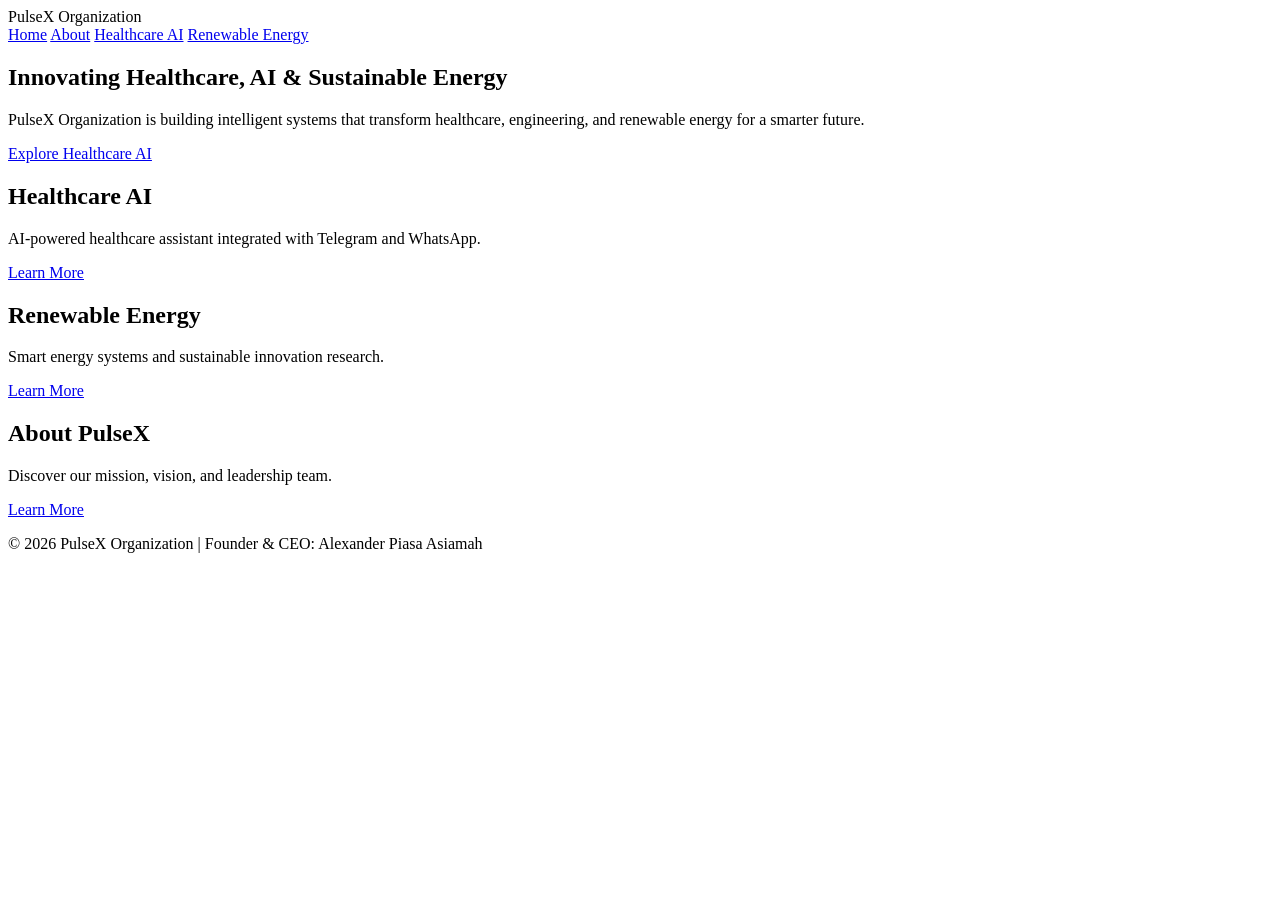
==== index.html @ 68461866 "Create index.html" ====
<!DOCTYPE html>
<html lang="en">
<head>
<meta charset="UTF-8">
<meta name="viewport" content="width=device-width, initial-scale=1.0">
<title>PulseX Organization</title>
<link rel="stylesheet" href="style.css">
</head>
<body>

<header>
  <div class="logo">PulseX Organization</div>
  <nav>
    <a href="index.html">Home</a>
    <a href="about.html">About</a>
    <a href="healthcare.html">Healthcare AI</a>
    <a href="energy.html">Renewable Energy</a>
  </nav>
</header>

<section class="hero">
  <h1>Innovating Healthcare, AI & Sustainable Energy</h1>
  <p>PulseX Organization is building intelligent systems that transform healthcare, engineering, and renewable energy for a smarter future.</p>
  <a href="healthcare.html" class="btn">Explore Healthcare AI</a>
</section>

<section class="sectors">
  <div class="card">
    <h2>Healthcare AI</h2>
    <p>AI-powered healthcare assistant integrated with Telegram and WhatsApp.</p>
    <a href="healthcare.html">Learn More</a>
  </div>

  <div class="card">
    <h2>Renewable Energy</h2>
    <p>Smart energy systems and sustainable innovation research.</p>
    <a href="energy.html">Learn More</a>
  </div>

  <div class="card">
    <h2>About PulseX</h2>
    <p>Discover our mission, vision, and leadership team.</p>
    <a href="about.html">Learn More</a>
  </div>
</section>

<footer>
  <p>© 2026 PulseX Organization | Founder & CEO: Alexander Piasa Asiamah</p>
</footer>

<script src="script.js"></script>
</body>
</html>
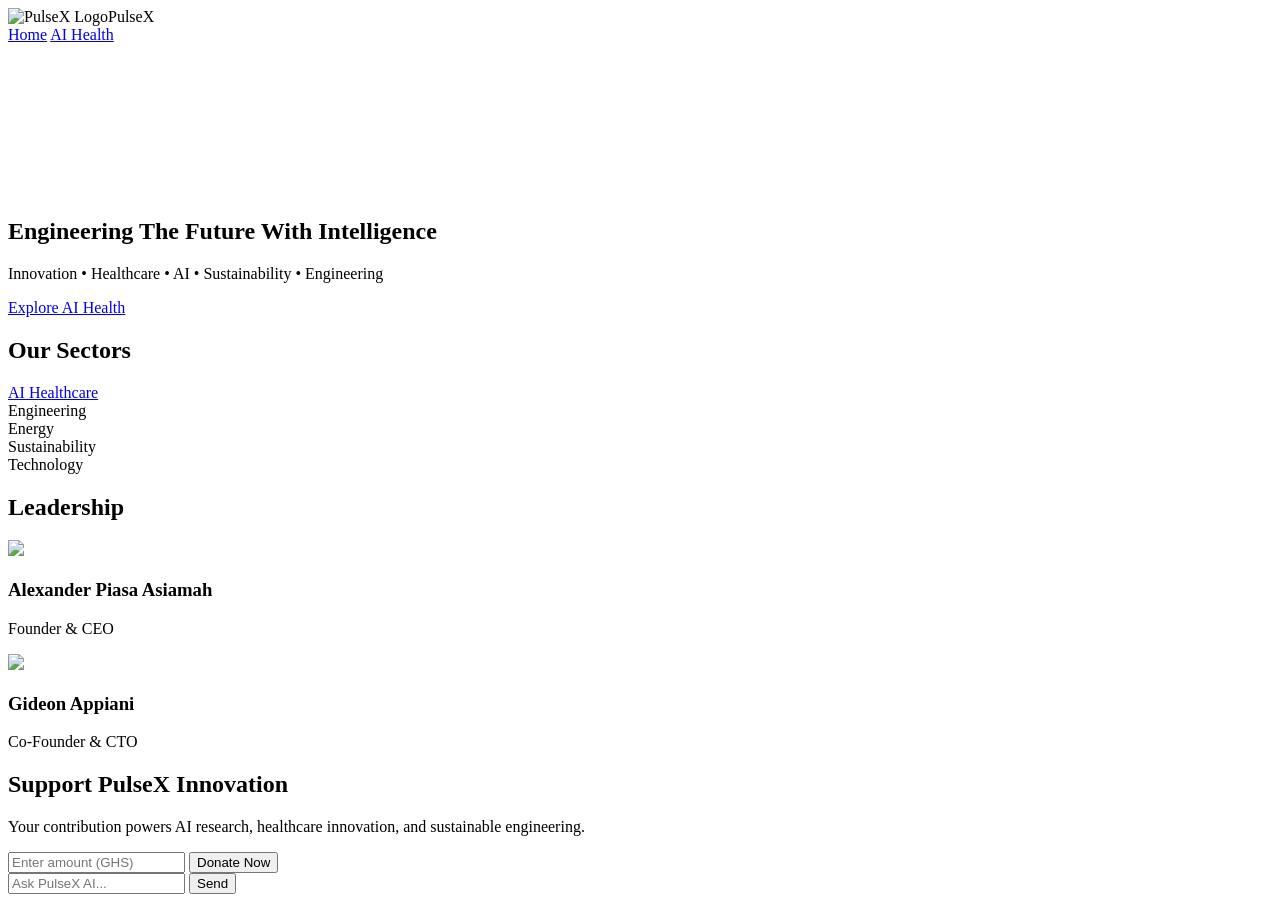
==== commit ab13b6d2: "Rename frontend/index.html to index.html" ====
--- a/index.html
+++ b/index.html
@@ -4,50 +4,88 @@
 <meta charset="UTF-8">
 <meta name="viewport" content="width=device-width, initial-scale=1.0">
 <title>PulseX Organization</title>
-<link rel="stylesheet" href="style.css">
+<link rel="stylesheet" href="css/style.css">
+<script defer src="js/chatbot.js"></script>
 </head>
 <body>
 
-<header>
-  <div class="logo">PulseX Organization</div>
-  <nav>
-    <a href="index.html">Home</a>
-    <a href="about.html">About</a>
-    <a href="healthcare.html">Healthcare AI</a>
-    <a href="energy.html">Renewable Energy</a>
-  </nav>
+<header class="navbar">
+    <div class="logo">
+        <img src="assets/logo.png" alt="PulseX Logo"><span>PulseX</span>
+    </div>
+    <nav>
+        <a href="index.html">Home</a>
+        <a href="health.html">AI Health</a>
+    </nav>
 </header>
 
 <section class="hero">
-  <h1>Innovating Healthcare, AI & Sustainable Energy</h1>
-  <p>PulseX Organization is building intelligent systems that transform healthcare, engineering, and renewable energy for a smarter future.</p>
-  <a href="healthcare.html" class="btn">Explore Healthcare AI</a>
+    <video autoplay muted loop class="hero-video">
+        <source src="assets/hero-video.mp4" type="video/mp4">
+    </video>
+    <div class="hero-content">
+        <h1>Engineering The Future With Intelligence</h1>
+        <p>Innovation • Healthcare • AI • Sustainability • Engineering</p>
+        <a href="health.html" class="btn">Explore AI Health</a>
+    </div>
 </section>
 
-<section class="sectors">
-  <div class="card">
-    <h2>Healthcare AI</h2>
-    <p>AI-powered healthcare assistant integrated with Telegram and WhatsApp.</p>
-    <a href="healthcare.html">Learn More</a>
-  </div>
-
-  <div class="card">
-    <h2>Renewable Energy</h2>
-    <p>Smart energy systems and sustainable innovation research.</p>
-    <a href="energy.html">Learn More</a>
-  </div>
-
-  <div class="card">
-    <h2>About PulseX</h2>
-    <p>Discover our mission, vision, and leadership team.</p>
-    <a href="about.html">Learn More</a>
-  </div>
+<section class="sectors-preview">
+    <h2>Our Sectors</h2>
+    <div class="cards">
+        <a href="health.html" class="card">AI Healthcare</a>
+        <div class="card">Engineering</div>
+        <div class="card">Energy</div>
+        <div class="card">Sustainability</div>
+        <div class="card">Technology</div>
+    </div>
 </section>
 
-<footer>
-  <p>© 2026 PulseX Organization | Founder & CEO: Alexander Piasa Asiamah</p>
-</footer>
+<section class="team">
+    <h2>Leadership</h2>
+    <div class="team-container">
+        <div class="team-member">
+            <img src="assets/founder.jpg">
+            <h3>Alexander Piasa Asiamah</h3>
+            <p>Founder & CEO</p>
+        </div>
+        <div class="team-member">
+            <img src="assets/cto.jpg">
+            <h3>Gideon Appiani</h3>
+            <p>Co-Founder & CTO</p>
+        </div>
+    </div>
+</section>
 
-<script src="script.js"></script>
+<section class="donation">
+    <h2>Support PulseX Innovation</h2>
+    <p>Your contribution powers AI research, healthcare innovation, and sustainable engineering.</p>
+    
+    <input type="number" id="donationAmount" placeholder="Enter amount (GHS)">
+    <button onclick="payWithPaystack()">Donate Now</button>
+</section>
+
+<div class="chatbox">
+    <div id="chat-messages"></div>
+    <input type="text" id="chat-input" placeholder="Ask PulseX AI...">
+    <button onclick="sendMessage()">Send</button>
+</div>
+
+<script src="https://js.paystack.co/v1/inline.js"></script>
+<script>
+function payWithPaystack() {
+    let amount = document.getElementById("donationAmount").value;
+    let handler = PaystackPop.setup({
+        key: "YOUR_PAYSTACK_PUBLIC_KEY",
+        email: "donations@pulsex.org",
+        amount: amount * 100,
+        currency: "GHS",
+        callback: function(response){ alert("Donation successful! Ref: "+response.reference); },
+        onClose: function(){ alert("Transaction cancelled."); }
+    });
+    handler.openIframe();
+}
+</script>
+
 </body>
 </html>
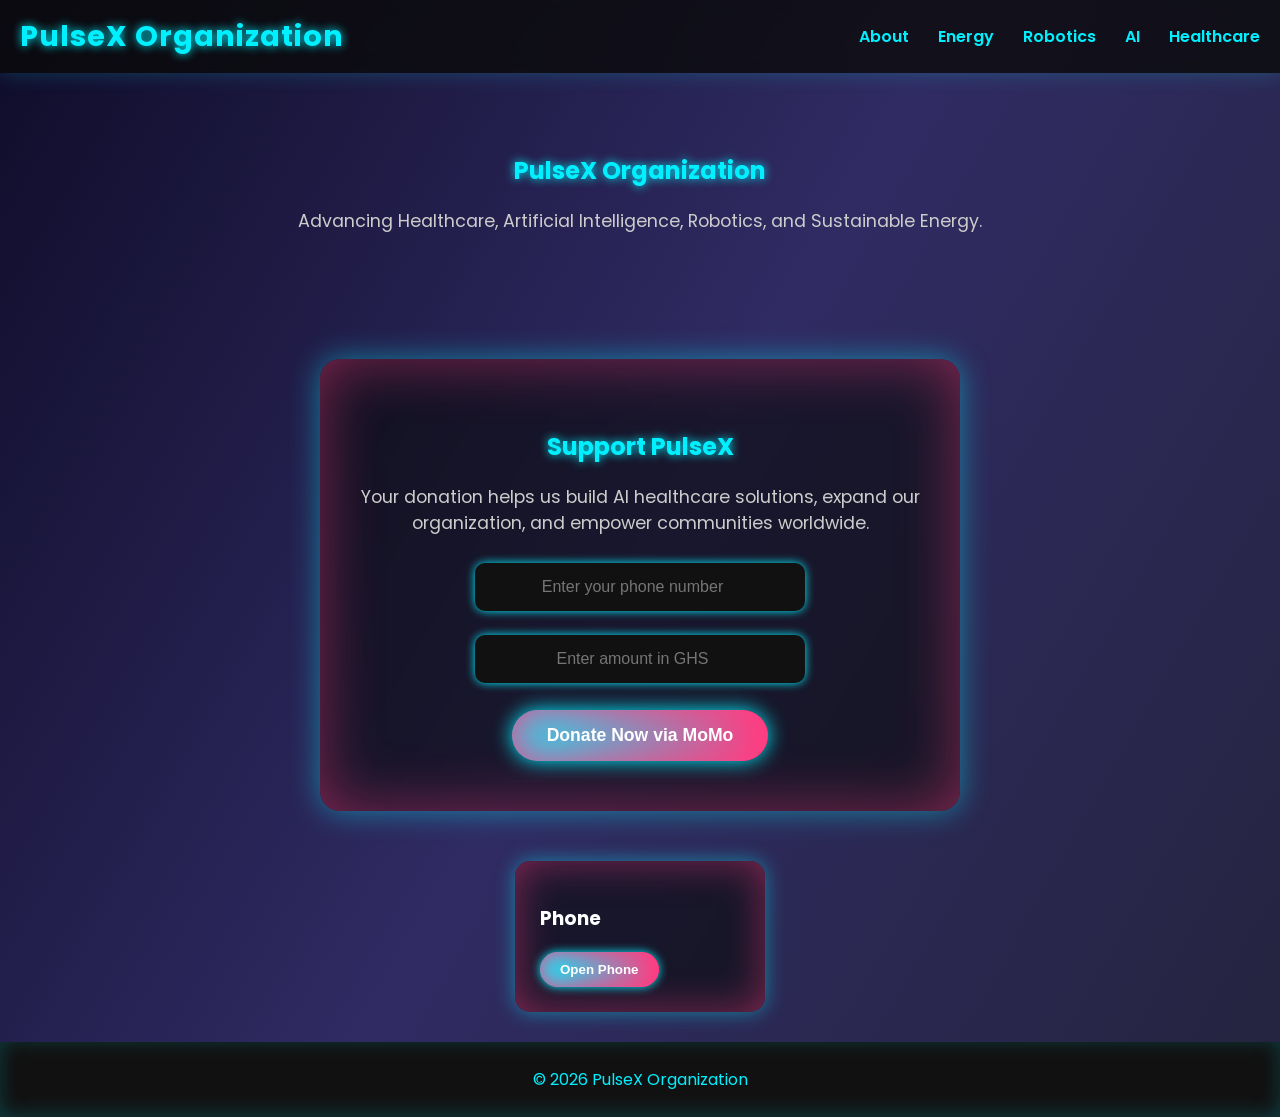
==== commit be3819f3: "Create index.html" ====
--- a/index.html
+++ b/index.html
@@ -4,88 +4,276 @@
 <meta charset="UTF-8">
 <meta name="viewport" content="width=device-width, initial-scale=1.0">
 <title>PulseX Organization</title>
-<link rel="stylesheet" href="css/style.css">
-<script defer src="js/chatbot.js"></script>
+<link href="https://fonts.googleapis.com/css2?family=Poppins:wght@400;600;700&display=swap" rel="stylesheet">
+<style>
+  body {
+    font-family: 'Poppins', sans-serif;
+    margin:0;
+    padding:0;
+    background: linear-gradient(120deg, #0f0c29, #302b63, #24243e);
+    color:#fff;
+    overflow-x:hidden;
+  }
+
+  /* Header */
+  header {
+    background: rgba(10,10,10,0.8);
+    backdrop-filter: blur(10px);
+    color:#00f0ff;
+    padding:15px 20px;
+    display:flex;
+    justify-content: space-between;
+    align-items:center;
+    box-shadow: 0 0 20px #00f0ff33;
+    position: sticky;
+    top:0;
+    z-index:100;
+  }
+  header strong {
+    font-size:1.8em;
+    letter-spacing: 1px;
+    color:#00f0ff;
+    text-shadow: 0 0 10px #00f0ff;
+  }
+  header nav a {
+    color:#00f0ff;
+    text-decoration:none;
+    margin-left:25px;
+    font-weight:600;
+    transition: 0.3s;
+    position: relative;
+  }
+  header nav a::after {
+    content:"";
+    position:absolute;
+    width:100%;
+    height:2px;
+    bottom:-5px;
+    left:0;
+    background:#ff3d81;
+    opacity:0;
+    transition: 0.3s;
+  }
+  header nav a:hover::after {
+    opacity:1;
+  }
+  /* Neon flicker animation */
+  @keyframes flicker {
+    0%, 19%, 21%, 23%, 25%, 54%, 56%, 100% { opacity:1; text-shadow: 0 0 5px #00f0ff,0 0 10px #00f0ff; }
+    20%,22%,24%,55% { opacity:0.4; text-shadow:none; }
+  }
+  header nav a:hover {
+    animation: flicker 1s infinite;
+  }
+
+  section {
+    padding:60px 20px;
+    text-align:center;
+  }
+  section h1, section h2 {
+    color: #00f0ff;
+    text-shadow: 0 0 10px #00f0ff;
+  }
+  section p {
+    max-width:700px;
+    margin:15px auto;
+    font-size:1.1em;
+    color:#ccc;
+  }
+
+  footer {
+    background:#111;
+    color:#00f0ff;
+    text-align:center;
+    padding:25px 0;
+    margin-top:30px;
+    box-shadow: 0 -2px 20px #00f0ff33 inset;
+  }
+
+  /* Futuristic Donation Section */
+  #donationSection {
+    background: rgba(10,10,10,0.6);
+    backdrop-filter: blur(10px);
+    border-radius:20px;
+    margin:50px auto;
+    padding:50px 20px;
+    max-width:600px;
+    box-shadow: 0 0 30px #00f0ff77, 0 0 60px #ff3d8177 inset;
+    opacity:0;
+    transform: translateY(50px);
+    transition: all 1s ease-out;
+  }
+  #donationSection.visible {
+    opacity:1;
+    transform: translateY(0);
+  }
+
+  #donationSection input {
+    padding:15px;
+    width:80%;
+    max-width:300px;
+    margin:12px 0;
+    border-radius:10px;
+    border:none;
+    outline:none;
+    font-size:1em;
+    background:#111;
+    color:#00f0ff;
+    text-align:center;
+    box-shadow: 0 0 10px #00f0ff;
+    transition: 0.3s;
+  }
+  #donationSection input:focus {
+    box-shadow: 0 0 20px #ff3d81;
+  }
+  #donationSection button {
+    padding:15px 35px;
+    margin-top:15px;
+    background: linear-gradient(90deg, #00f0ff, #ff3d81);
+    color:#fff;
+    border:none;
+    border-radius:50px;
+    cursor:pointer;
+    font-size:1.1em;
+    font-weight:600;
+    box-shadow: 0 0 20px #00f0ff, 0 0 40px #ff3d81 inset;
+    transition: 0.3s;
+    animation: glowPulse 2s infinite alternate;
+  }
+  #donationSection button:hover {
+    transform: scale(1.05);
+    box-shadow: 0 0 30px #ff3d81, 0 0 60px #00f0ff inset;
+  }
+
+  @keyframes glowPulse {
+    0% { box-shadow: 0 0 20px #00f0ff, 0 0 40px #ff3d81 inset; }
+    50% { box-shadow: 0 0 30px #ff3d81, 0 0 60px #00f0ff inset; }
+    100% { box-shadow: 0 0 20px #00f0ff, 0 0 40px #ff3d81 inset; }
+  }
+
+  /* Card */
+  .card {
+    background: rgba(10,10,10,0.6);
+    backdrop-filter: blur(10px);
+    padding:25px;
+    margin:25px auto;
+    border-radius:15px;
+    width:200px;
+    box-shadow: 0 0 20px #00f0ff77, 0 0 40px #ff3d8177 inset;
+  }
+  .card button {
+    padding:10px 20px;
+    background: linear-gradient(90deg, #00f0ff, #ff3d81);
+    color:#fff;
+    border:none;
+    border-radius:50px;
+    cursor:pointer;
+    font-weight:600;
+    box-shadow: 0 0 10px #00f0ff, 0 0 20px #ff3d81 inset;
+    transition:0.3s;
+    animation: glowPulse 2s infinite alternate;
+  }
+  .card button:hover {
+    transform: scale(1.05);
+  }
+
+</style>
 </head>
 <body>
 
-<header class="navbar">
-    <div class="logo">
-        <img src="assets/logo.png" alt="PulseX Logo"><span>PulseX</span>
-    </div>
-    <nav>
-        <a href="index.html">Home</a>
-        <a href="health.html">AI Health</a>
-    </nav>
+<header>
+  <strong>PulseX Organization</strong>
+  <nav>
+    <a href="about.html">About</a>
+    <a href="energy.html">Energy</a>
+    <a href="robotics.html">Robotics</a>
+    <a href="ai.html">AI</a>
+    <a href="healthcare.html">Healthcare</a>
+  </nav>
 </header>
 
-<section class="hero">
-    <video autoplay muted loop class="hero-video">
-        <source src="assets/hero-video.mp4" type="video/mp4">
-    </video>
-    <div class="hero-content">
-        <h1>Engineering The Future With Intelligence</h1>
-        <p>Innovation • Healthcare • AI • Sustainability • Engineering</p>
-        <a href="health.html" class="btn">Explore AI Health</a>
-    </div>
+<section>
+  <h1>PulseX Organization</h1>
+  <p>Advancing Healthcare, Artificial Intelligence, Robotics, and Sustainable Energy.</p>
 </section>
 
-<section class="sectors-preview">
-    <h2>Our Sectors</h2>
-    <div class="cards">
-        <a href="health.html" class="card">AI Healthcare</a>
-        <div class="card">Engineering</div>
-        <div class="card">Energy</div>
-        <div class="card">Sustainability</div>
-        <div class="card">Technology</div>
-    </div>
+<!-- Futuristic MoMo Donation Section -->
+<section id="donationSection">
+  <h2>Support PulseX</h2>
+  <p>Your donation helps us build AI healthcare solutions, expand our organization, and empower communities worldwide.</p>
+  
+  <input type="number" id="donorPhone" placeholder="Enter your phone number"><br>
+  <input type="number" id="donationAmount" placeholder="Enter amount in GHS"><br>
+  <button type="button" id="payButton">Donate Now via MoMo</button>
 </section>
 
-<section class="team">
-    <h2>Leadership</h2>
-    <div class="team-container">
-        <div class="team-member">
-            <img src="assets/founder.jpg">
-            <h3>Alexander Piasa Asiamah</h3>
-            <p>Founder & CEO</p>
-        </div>
-        <div class="team-member">
-            <img src="assets/cto.jpg">
-            <h3>Gideon Appiani</h3>
-            <p>Co-Founder & CTO</p>
-        </div>
-    </div>
-</section>
-
-<section class="donation">
-    <h2>Support PulseX Innovation</h2>
-    <p>Your contribution powers AI research, healthcare innovation, and sustainable engineering.</p>
-    
-    <input type="number" id="donationAmount" placeholder="Enter amount (GHS)">
-    <button onclick="payWithPaystack()">Donate Now</button>
-</section>
-
-<div class="chatbox">
-    <div id="chat-messages"></div>
-    <input type="text" id="chat-input" placeholder="Ask PulseX AI...">
-    <button onclick="sendMessage()">Send</button>
+<!-- Contact card example -->
+<div class="card">
+    <h3>Phone</h3>
+    <a href="call:911" target="_blank">
+      <button>Open Phone</button>
+    </a>
 </div>
 
+<footer>
+  © 2026 PulseX Organization
+</footer>
+
+<!-- Paystack Script -->
 <script src="https://js.paystack.co/v1/inline.js"></script>
 <script>
-function payWithPaystack() {
-    let amount = document.getElementById("donationAmount").value;
+  // Donation button logic
+  const payButton = document.getElementById('payButton');
+
+  payButton.addEventListener('click', function() {
+    let amountInput = document.getElementById('donationAmount').value;
+    let phoneInput = document.getElementById('donorPhone').value;
+
+    if(amountInput === "" || amountInput <= 0){
+      alert('Please enter a valid donation amount.');
+      return;
+    }
+    if(phoneInput === "" || phoneInput.length < 9){
+      alert('Please enter a valid phone number.');
+      return;
+    }
+
+    let amountInKobo = amountInput * 100;
+
     let handler = PaystackPop.setup({
-        key: "YOUR_PAYSTACK_PUBLIC_KEY",
-        email: "donations@pulsex.org",
-        amount: amount * 100,
-        currency: "GHS",
-        callback: function(response){ alert("Donation successful! Ref: "+response.reference); },
-        onClose: function(){ alert("Transaction cancelled."); }
+      key: 'pk_live_faf6f9f19d90d6164cbd6b0f6d68db05b36606a8',
+      email: 'alexanderpiasahasiamah@gmail.com',
+      amount: amountInKobo,
+      currency: 'GHS',
+      channels: ['mobile_money'], 
+      mobile_money: {
+        phone: phoneInput
+      },
+      ref: 'PULSEX_' + Math.floor(Math.random() * 1000000000 + 1),
+
+      callback: function(response){
+        alert('Payment successful! Reference: ' + response.reference);
+      },
+
+      onClose: function(){
+        alert('Payment cancelled.');
+      }
     });
+
     handler.openIframe();
-}
+  });
+
+  // Scroll fade-in for donation section
+  const donationSection = document.getElementById('donationSection');
+  const observer = new IntersectionObserver(entries => {
+    entries.forEach(entry => {
+      if(entry.isIntersecting){
+        donationSection.classList.add('visible');
+      }
+    });
+  }, { threshold: 0.2 });
+  observer.observe(donationSection);
+
 </script>
-
 </body>
 </html>
